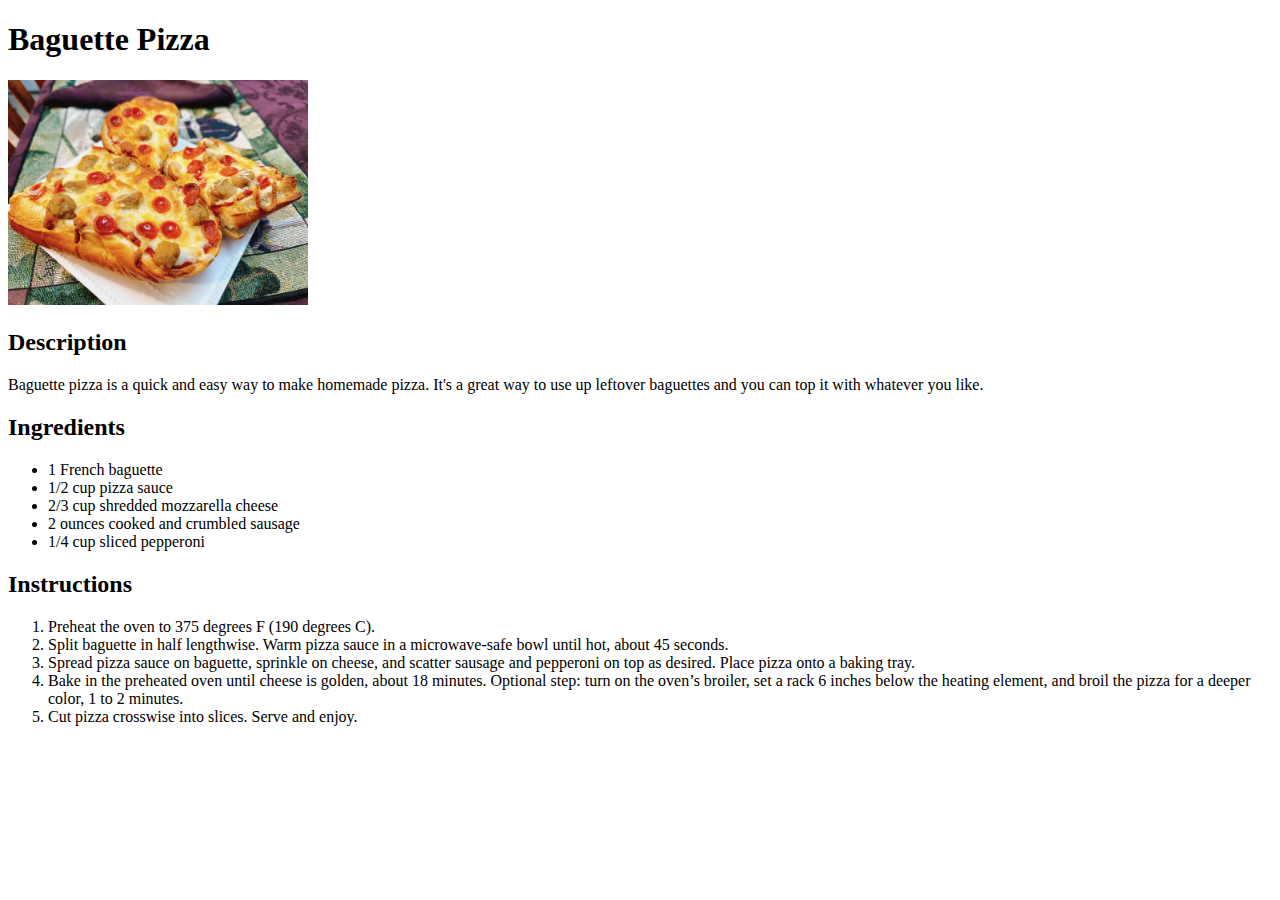
==== recipes/baguette-pizza.html @ 80b92eb3 "Add baguette-pizza recipe and add image folder plus image" ====
<!DOCTYPE html>
<html lang="en">
<head>
    <meta charset="UTF-8">
    <meta name="viewport" content="width=device-width, initial-scale=1.0">
    <title>Bagguette Pizza</title>
</head>
<body>
    <h1>Baguette Pizza</h1>
    <img src="../images/pizza.webp" alt="Baguette Pizza" hieght="300" width="300">
    <h2>Description</h2>
    <p>Baguette pizza is a quick and easy way to make homemade pizza. It's a great way to use up leftover baguettes and you can top it with whatever you like.</p>
    <h2>Ingredients</h2>
    <ul>
        <li>1 French baguette</li>
        <li>1/2 cup pizza sauce</li>
        <li>2/3 cup shredded mozzarella cheese</li>
        <li>2 ounces cooked and crumbled sausage</li>
        <li>1/4 cup sliced pepperoni</li>        
    </ul>
    <h2>Instructions</h2>
    <ol>
        <li>Preheat the oven to 375 degrees F (190 degrees C).</li>
        <li>Split baguette in half lengthwise. Warm pizza sauce in a microwave-safe bowl until hot, about  45 seconds.</li>
        <li>Spread pizza sauce on baguette, sprinkle on cheese, and scatter sausage and pepperoni on top as desired. Place pizza onto a baking tray.</li>
        <li>Bake in the preheated oven until cheese is golden, about 18 minutes. Optional step: turn on the oven’s broiler, set a rack 6 inches below the heating element, and broil the pizza for a deeper color, 1 to 2 minutes.</li>
        <li>Cut pizza crosswise into slices. Serve and enjoy.</li>
    </ol>
</body>
</html>
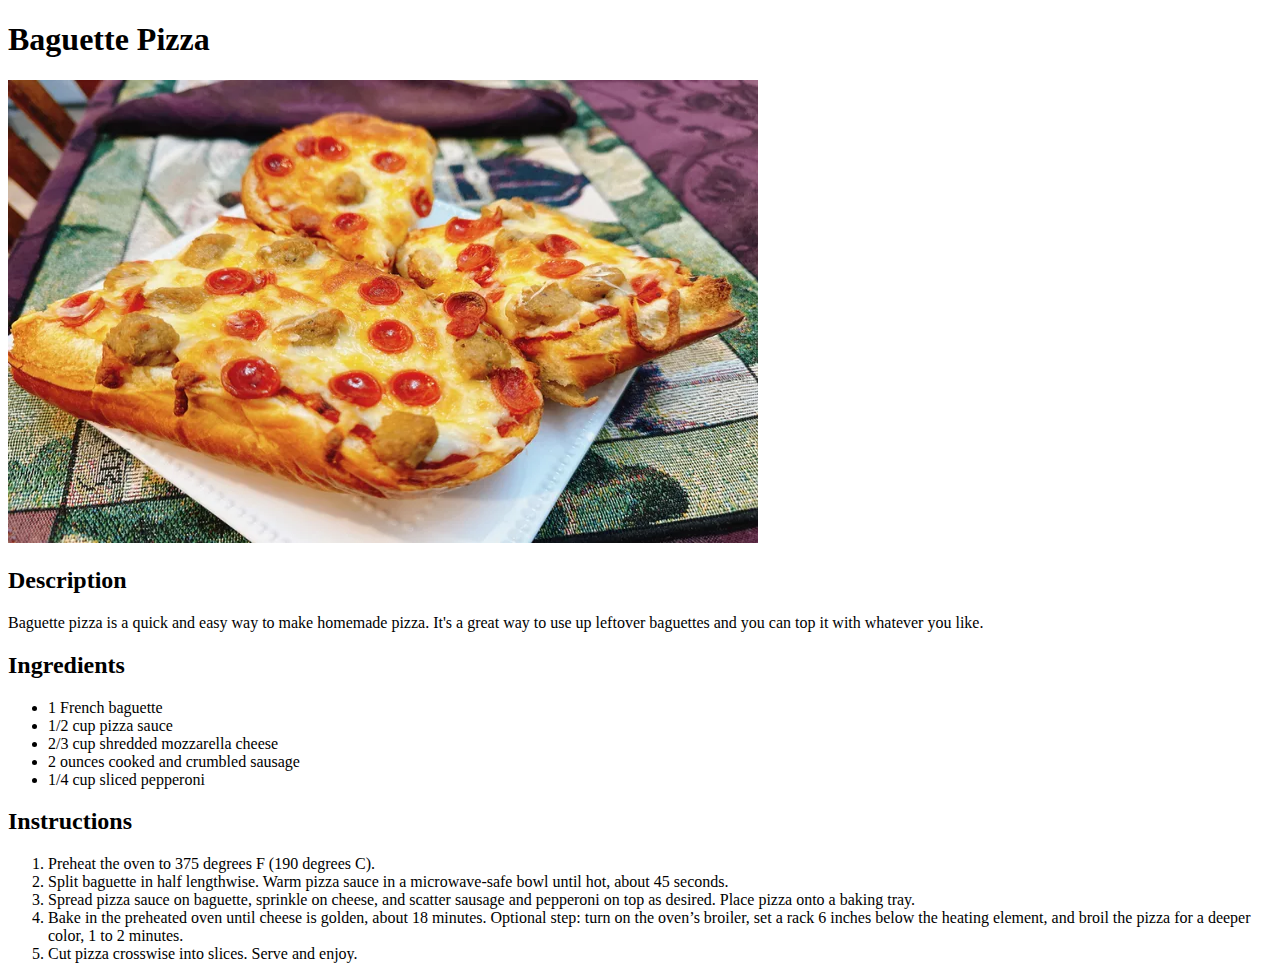
==== commit f9916d59: "Update image size in recipes and correct typos" ====
--- a/recipes/baguette-pizza.html
+++ b/recipes/baguette-pizza.html
@@ -7,7 +7,7 @@
 </head>
 <body>
     <h1>Baguette Pizza</h1>
-    <img src="../images/pizza.webp" alt="Baguette Pizza" hieght="300" width="300">
+    <img src="../images/pizza.webp" alt="Baguette Pizza" height="463" width="750">
     <h2>Description</h2>
     <p>Baguette pizza is a quick and easy way to make homemade pizza. It's a great way to use up leftover baguettes and you can top it with whatever you like.</p>
     <h2>Ingredients</h2>
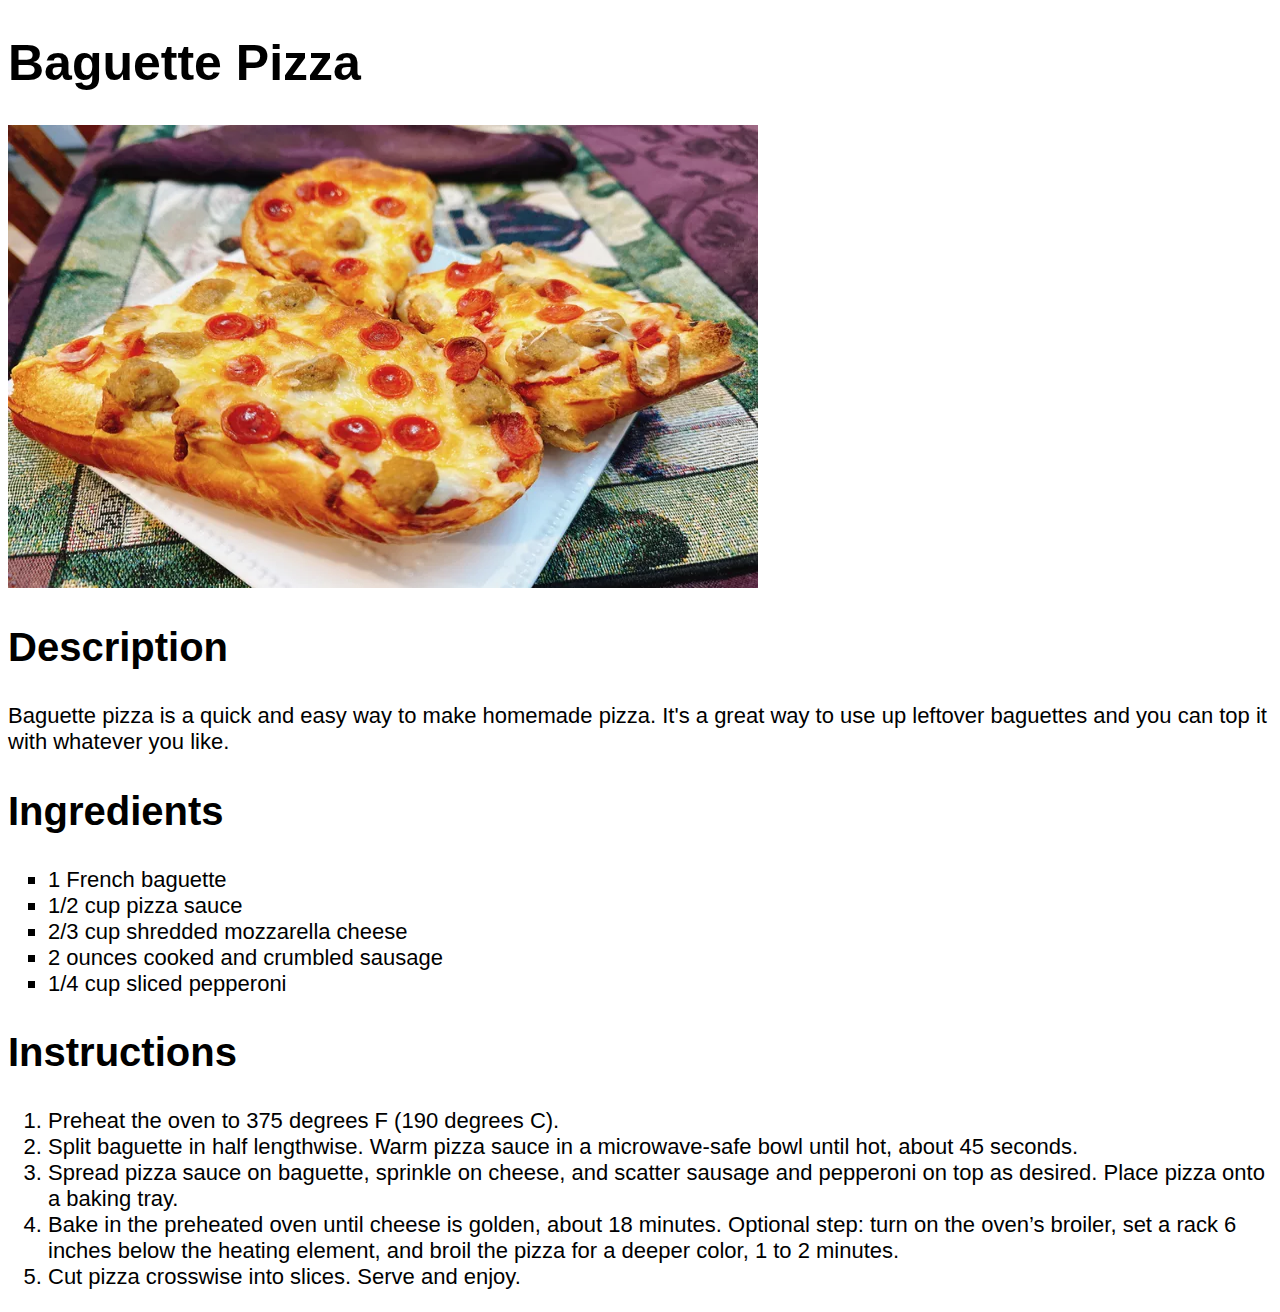
==== commit d0198c8d: "Added styles to each recipe page and index.html" ====
--- a/recipes/baguette-pizza.html
+++ b/recipes/baguette-pizza.html
@@ -3,6 +3,7 @@
 <head>
     <meta charset="UTF-8">
     <meta name="viewport" content="width=device-width, initial-scale=1.0">
+    <link rel="stylesheet" href="../styles.css">
     <title>Bagguette Pizza</title>
 </head>
 <body>
@@ -11,7 +12,7 @@
     <h2>Description</h2>
     <p>Baguette pizza is a quick and easy way to make homemade pizza. It's a great way to use up leftover baguettes and you can top it with whatever you like.</p>
     <h2>Ingredients</h2>
-    <ul>
+    <ul class="unordered-list">
         <li>1 French baguette</li>
         <li>1/2 cup pizza sauce</li>
         <li>2/3 cup shredded mozzarella cheese</li>
--- a/styles.css
+++ b/styles.css
@@ -0,0 +1,33 @@
+body{
+    background-color: rgb(255, 255, 255);
+    font-family: Arial, sans-serif;
+}
+
+h1{
+    color:black;
+    font-size: 50px;
+    font-weight: 700;
+}
+
+h2{
+    font-size: 40px;
+    font-weight: 700;
+}
+
+p{
+    font-size: 22px;
+}
+
+.unordered-list{
+    list-style-type:square;
+    font-size: 22px;
+}
+
+#main-menu{
+    font-size: 24px;
+    list-style: none;
+}
+
+ol{
+    font-size: 22px;
+}
